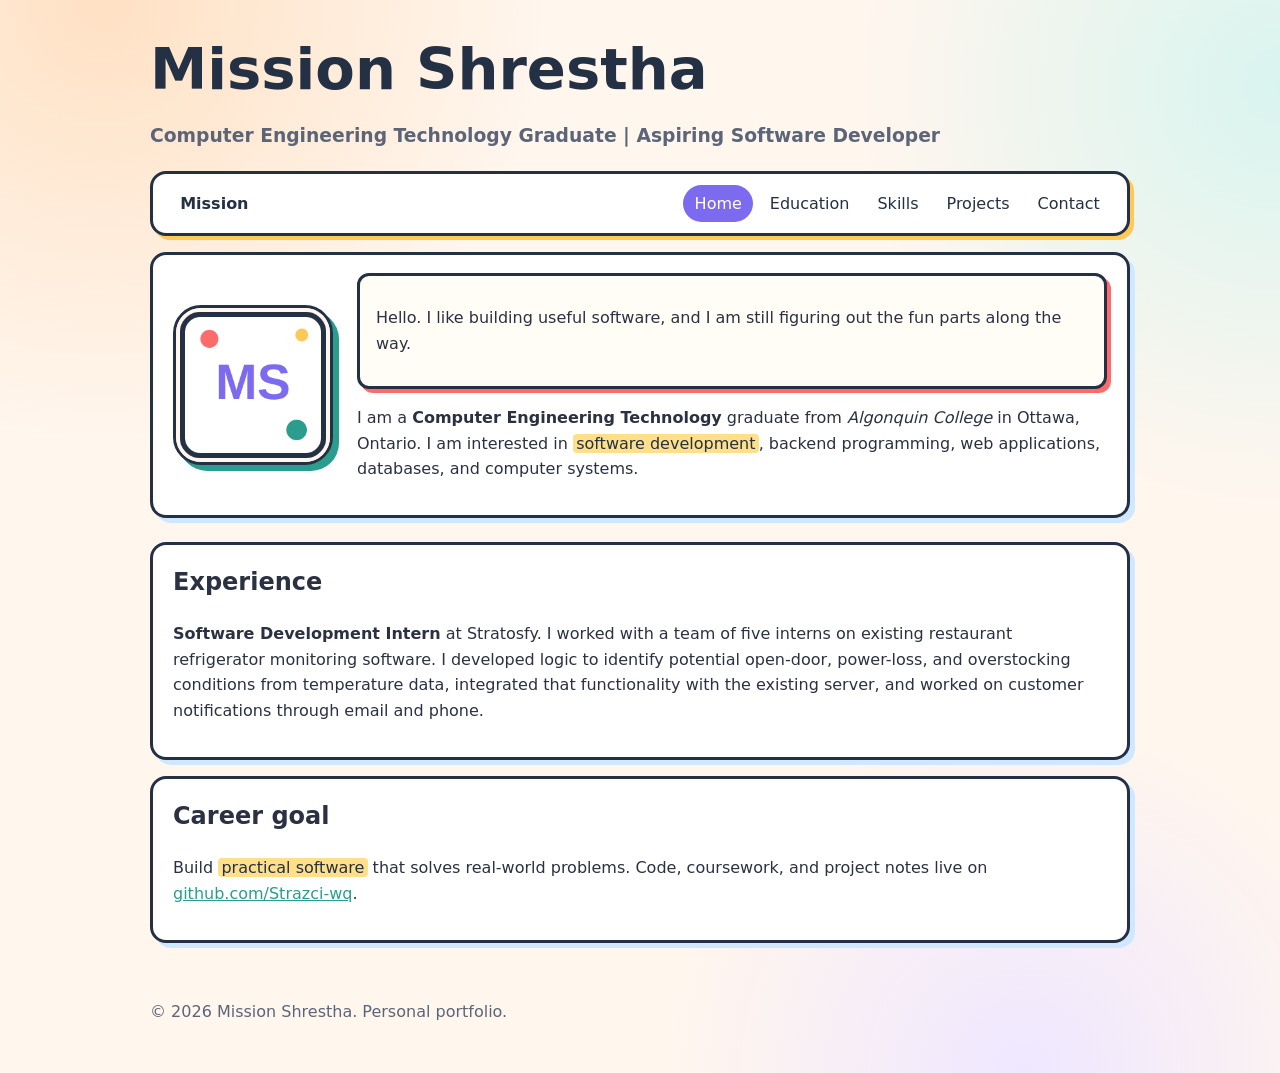
==== index.html @ 3cf68f3f "final commit" ====
<!DOCTYPE html>
<html lang="en">
<head>
  <meta charset="UTF-8">
  <meta name="viewport" content="width=device-width, initial-scale=1.0">
  <title>Mission Shrestha | Portfolio</title>
  <link rel="stylesheet" href="css/style.css">
</head>
<body>
  <header class="site-header wrap">
    <h1>Mission Shrestha</h1>
    <h3>Computer Engineering Technology Graduate | Aspiring Software Developer</h3>
  </header>

  <nav class="nav-bar" aria-label="Primary">
    <a class="brand" href="index.html">Mission</a>
    <ul>
      <li><a href="index.html" aria-current="page">Home</a></li>
      <li><a href="education.html">Education</a></li>
      <li><a href="skills.html">Skills</a></li>
      <li><a href="projects.html">Projects</a></li>
      <li><a href="contact.html">Contact</a></li>
    </ul>
  </nav>

  <main class="wrap">
    <section class="hero">
      <img class="profile" src="images/avatar.png">
      <div>
        <div class="hello-note">
          <p>Hello. I like building useful software, and I am still figuring out the fun parts along the way.</p>
        </div>
        <p>
          I am a <strong>Computer Engineering Technology</strong> graduate from
          <em>Algonquin College</em> in Ottawa, Ontario. I am interested in
          <mark>software development</mark>, backend programming, web applications,
          databases, and computer systems.
        </p>
      </div>
    </section>

    <section>
      <h2>Experience</h2>
      <p>
        <strong>Software Development Intern</strong> at Stratosfy. I worked with a team of
        five interns on existing restaurant refrigerator monitoring software. I developed
        logic to identify potential open-door, power-loss, and overstocking conditions from
        temperature data, integrated that functionality with the existing server, and worked
        on customer notifications through email and phone.
      </p>
    </section>

    <section>
      <h2>Career goal</h2>
      <p>
        Build <mark>practical software</mark> that solves real-world problems.
        Code, coursework, and project notes live on
        <a href="https://github.com/Strazci-wq">github.com/Strazci-wq</a>.
      </p>
    </section>
  </main>

  <footer class="site-footer wrap">
    <p>&copy; 2026 Mission Shrestha. Personal portfolio.</p>
  </footer>
</body>
</html>
---- css/style.css ----
/* Shared styles. No JavaScript. */
:root {
  --bg: #fff6ee;
  --card: #ffffff;
  --text: #2b3142;
  --muted: #5c6578;
  --coral: #ff6b6b;
  --sun: #ffc857;
  --teal: #2a9d8f;
  --blue: #4c7dff;
  --lilac: #7c6aef;
  --max: 980px;
}

* { box-sizing: border-box; }

body {
  margin: 0;
  min-height: 100vh;
  font-family: "Segoe UI", system-ui, sans-serif;
  color: var(--text);
  background:
    radial-gradient(circle at 8% 0%, #ffe1c4 0, transparent 28%),
    radial-gradient(circle at 100% 8%, #d9f4ef 0, transparent 26%),
    radial-gradient(circle at 80% 100%, #efe7ff 0, transparent 24%),
    var(--bg);
  line-height: 1.6;
}

a { color: var(--teal); }

a:hover { color: var(--coral); }

.wrap {
  width: min(var(--max), calc(100% - 2rem));
  margin: 0 auto;
}

.site-header { padding: 1.5rem 0 0.25rem; }

.site-header h1 {
  margin: 0;
  font-size: clamp(2.2rem, 6vw, 3.6rem);
  color: #243044;
}

.site-header h3 {
  margin: 0.3rem 0 0;
  color: var(--muted);
  font-weight: 600;
}

.nav-bar {
  display: flex;
  justify-content: space-between;
  align-items: center;
  flex-wrap: wrap;
  gap: 0.75rem;
  margin: 1rem auto;
  padding: 0.7rem 1rem;
  width: min(var(--max), calc(100% - 2rem));
  background: #fff;
  border: 3px solid #243044;
  border-radius: 16px;
  box-shadow: 4px 4px 0 #ffc857;
}

.brand {
  font-weight: 700;
  color: var(--coral);
  text-decoration: none;
}

.nav-bar ul {
  display: flex;
  flex-wrap: wrap;
  gap: 0.35rem;
  list-style: none;
  margin: 0;
  padding: 0;
}

.nav-bar a {
  display: inline-block;
  padding: 0.35rem 0.7rem;
  text-decoration: none;
  border-radius: 999px;
  color: #243044;
}

.nav-bar a[aria-current="page"] {
  background: var(--lilac);
  color: #fff;
}

.nav-bar a:hover {
  background: #ffe8a3;
  color: #243044;
}

.hero {
  display: grid;
  grid-template-columns: 160px 1fr;
  gap: 1.5rem;
  align-items: center;
  margin-bottom: 1.5rem;
}

.profile {
  width: 160px;
  height: 160px;
  border-radius: 28px;
  border: 3px solid #243044;
  background: #fff;
  object-fit: cover;
  box-shadow: 6px 6px 0 var(--teal);
}

.hello-note {
  background: #fffdf6;
  border: 3px solid #243044;
  border-radius: 12px;
  padding: 0.85rem 1rem;
  box-shadow: 4px 4px 0 var(--coral);
  margin-bottom: 0.75rem;
}

section, article {
  background: var(--card);
  border: 3px solid #243044;
  border-radius: 16px;
  padding: 1.1rem 1.25rem;
  margin: 1rem 0;
  box-shadow: 5px 5px 0 #cfe8ff;
}

h2 { margin-top: 0; }

mark {
  background: #ffe08a;
  color: #243044;
  padding: 0 0.2em;
  border-radius: 4px;
}

.cards { display: grid; gap: 1rem; }

article:nth-child(1) { box-shadow: 5px 5px 0 #ffc1c1; }
article:nth-child(2) { box-shadow: 5px 5px 0 #ffe08a; }
article:nth-child(3) { box-shadow: 5px 5px 0 #b7ebe3; }
article:nth-child(4) { box-shadow: 5px 5px 0 #d9d0ff; }

article:hover {
  transform: translate(-2px, -2px);
}

table {
  width: 100%;
  border-collapse: collapse;
}

th, td {
  border: 2px solid #243044;
  padding: 0.6rem 0.7rem;
  text-align: left;
}

th { background: #ffe8a3; }

hr {
  border: 0;
  border-top: 3px dashed #ffb4a2;
  margin: 1.25rem 0;
}

.back { display: inline-block; margin: 0.5rem 0 1.5rem; }

form { display: grid; gap: 0.9rem; }

label { display: block; font-weight: 600; }

input, select, textarea {
  width: 100%;
  margin-top: 0.3rem;
  padding: 0.55rem 0.7rem;
  color: var(--text);
  background: #fffdf8;
  border: 2px solid #243044;
  border-radius: 8px;
  font: inherit;
}

fieldset {
  border: 2px solid #7c6aef;
  border-radius: 12px;
  margin: 0;
  background: #fbf8ff;
}

.choice {
  display: flex;
  align-items: center;
  gap: 0.45rem;
  font-weight: 400;
  margin: 0.35rem 0;
}

.choice input { width: auto; margin: 0; }

button {
  width: fit-content;
  padding: 0.6rem 1rem;
  border: 3px solid #243044;
  border-radius: 10px;
  color: #243044;
  font-weight: 700;
  background: #ffc857;
  box-shadow: 3px 3px 0 #243044;
}

.note { color: var(--muted); }

.site-footer {
  padding: 1.5rem 0 2rem;
  color: var(--muted);
}

@media (max-width: 720px) {
  .hero { grid-template-columns: 1fr; }
  .nav-bar ul { width: 100%; }
  table { display: block; overflow-x: auto; }
}
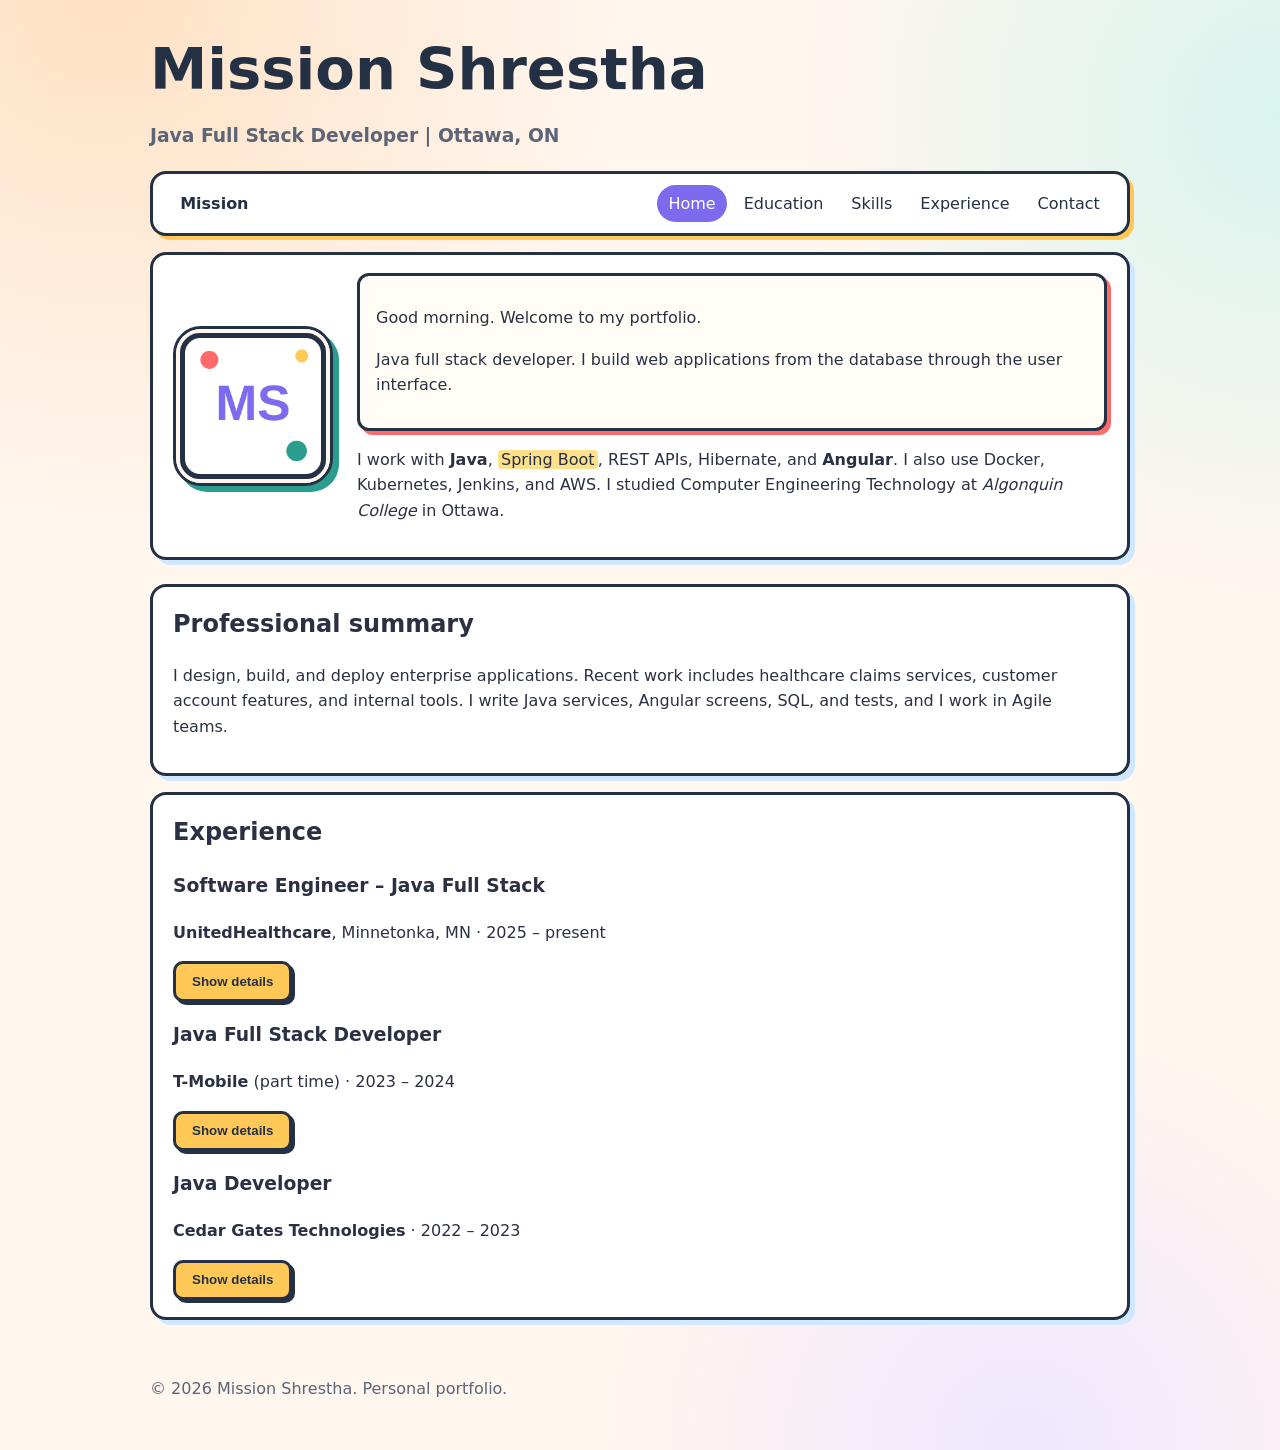
==== commit 4640497c: "added more js finctionalities" ====
--- a/index.html
+++ b/index.html
@@ -9,59 +9,84 @@
 <body>
   <header class="site-header wrap">
     <h1>Mission Shrestha</h1>
-    <h3>Computer Engineering Technology Graduate | Aspiring Software Developer</h3>
+    <h3>Java Full Stack Developer | Ottawa, ON</h3>
   </header>
 
   <nav class="nav-bar" aria-label="Primary">
     <a class="brand" href="index.html">Mission</a>
-    <ul>
+    <button id="menu-btn" type="button">Menu</button>
+    <ul id="menu">
       <li><a href="index.html" aria-current="page">Home</a></li>
       <li><a href="education.html">Education</a></li>
       <li><a href="skills.html">Skills</a></li>
-      <li><a href="projects.html">Projects</a></li>
+      <li><a href="projects.html">Experience</a></li>
       <li><a href="contact.html">Contact</a></li>
     </ul>
   </nav>
 
   <main class="wrap">
     <section class="hero">
-      <img class="profile" src="images/avatar.png">
+      <img class="profile" src="images/avatar.png" alt="Mission Shrestha">
       <div>
         <div class="hello-note">
-          <p>Hello. I like building useful software, and I am still figuring out the fun parts along the way.</p>
+          <p id="greeting">Hello.</p>
+          <p>Java full stack developer. I build web applications from the database through the user interface.</p>
         </div>
         <p>
-          I am a <strong>Computer Engineering Technology</strong> graduate from
-          <em>Algonquin College</em> in Ottawa, Ontario. I am interested in
-          <mark>software development</mark>, backend programming, web applications,
-          databases, and computer systems.
+          I work with <strong>Java</strong>, <mark>Spring Boot</mark>, REST APIs, Hibernate, and
+          <strong>Angular</strong>. I also use Docker, Kubernetes, Jenkins, and AWS.
+          I studied Computer Engineering Technology at <em>Algonquin College</em> in Ottawa.
         </p>
       </div>
     </section>
 
     <section>
-      <h2>Experience</h2>
+      <h2>Professional summary</h2>
       <p>
-        <strong>Software Development Intern</strong> at Stratosfy. I worked with a team of
-        five interns on existing restaurant refrigerator monitoring software. I developed
-        logic to identify potential open-door, power-loss, and overstocking conditions from
-        temperature data, integrated that functionality with the existing server, and worked
-        on customer notifications through email and phone.
+        I design, build, and deploy enterprise applications. Recent work includes healthcare
+        claims services, customer account features, and internal tools. I write Java services,
+        Angular screens, SQL, and tests, and I work in Agile teams.
       </p>
     </section>
 
     <section>
-      <h2>Career goal</h2>
-      <p>
-        Build <mark>practical software</mark> that solves real-world problems.
-        Code, coursework, and project notes live on
-        <a href="https://github.com/Strazci-wq">github.com/Strazci-wq</a>.
-      </p>
+      <h2>Experience</h2>
+
+      <h3>Software Engineer – Java Full Stack</h3>
+      <p><strong>UnitedHealthcare</strong>, Minnetonka, MN · 2025 – present</p>
+      <button class="toggle-details" type="button">Show details</button>
+      <ul hidden>
+        <li>Spring Boot microservices with Spring Security, OAuth 2.0, and JWT for claims and member applications.</li>
+        <li>REST APIs documented with Swagger/OpenAPI.</li>
+        <li>Hibernate and Spring Data JPA on Oracle, plus SQL and PL/SQL.</li>
+        <li>Angular components, JUnit, Mockito, Docker, Kubernetes, Jenkins, and AWS CloudWatch.</li>
+      </ul>
+
+      <h3>Java Full Stack Developer</h3>
+      <p><strong>T-Mobile</strong> (part time) · 2023 – 2024</p>
+      <button class="toggle-details" type="button">Show details</button>
+      <ul hidden>
+        <li>Front-end and back-end features in Agile sprints.</li>
+        <li>Spring Boot microservices, Spring Security, Hibernate, and Angular 8.</li>
+        <li>Docker on AWS EC2, data in S3, deployments on Tomcat and WebLogic.</li>
+        <li>JUnit, Mockito, Git, and GitHub pull requests.</li>
+      </ul>
+
+      <h3>Java Developer</h3>
+      <p><strong>Cedar Gates Technologies</strong> · 2022 – 2023</p>
+      <button class="toggle-details" type="button">Show details</button>
+      <ul hidden>
+        <li>Spring Boot, Spring MVC, Sencha Ext JS, jQuery, HTML, and CSS for internal tools.</li>
+        <li>Account creation as an Angular single-page application.</li>
+        <li>REST APIs, JMS with ActiveMQ, Docker, Kubernetes, and Jenkins.</li>
+        <li>Oracle, MySQL, Maven, Log4j, and JUnit.</li>
+      </ul>
     </section>
   </main>
 
   <footer class="site-footer wrap">
-    <p>&copy; 2026 Mission Shrestha. Personal portfolio.</p>
+    <p>&copy; <span id="year">2026</span> Mission Shrestha. Personal portfolio.</p>
   </footer>
+  <script src="js/script.js"></script>
 </body>
 </html>
--- a/css/style.css
+++ b/css/style.css
@@ -1,4 +1,4 @@
-/* Shared styles. No JavaScript. */
+/* Shared styles. */
 :root {
   --bg: #fff6ee;
   --card: #ffffff;
@@ -12,6 +12,8 @@
   --max: 980px;
 }
 
+
+
 * { box-sizing: border-box; }
 
 body {
@@ -71,6 +73,17 @@
   text-decoration: none;
 }
 
+#menu-btn {
+  display: none;
+  padding: 0.35rem 0.7rem;
+  border: 2px solid #243044;
+  border-radius: 999px;
+  background: #fff;
+  font: inherit;
+  font-weight: 700;
+  box-shadow: none;
+}
+
 .nav-bar ul {
   display: flex;
   flex-wrap: wrap;
@@ -227,6 +240,8 @@
 
 @media (max-width: 720px) {
   .hero { grid-template-columns: 1fr; }
-  .nav-bar ul { width: 100%; }
+  #menu-btn { display: inline-block; }
+  .nav-bar ul { display: none; width: 100%; }
+  .nav-bar ul.open { display: flex; }
   table { display: block; overflow-x: auto; }
 }
